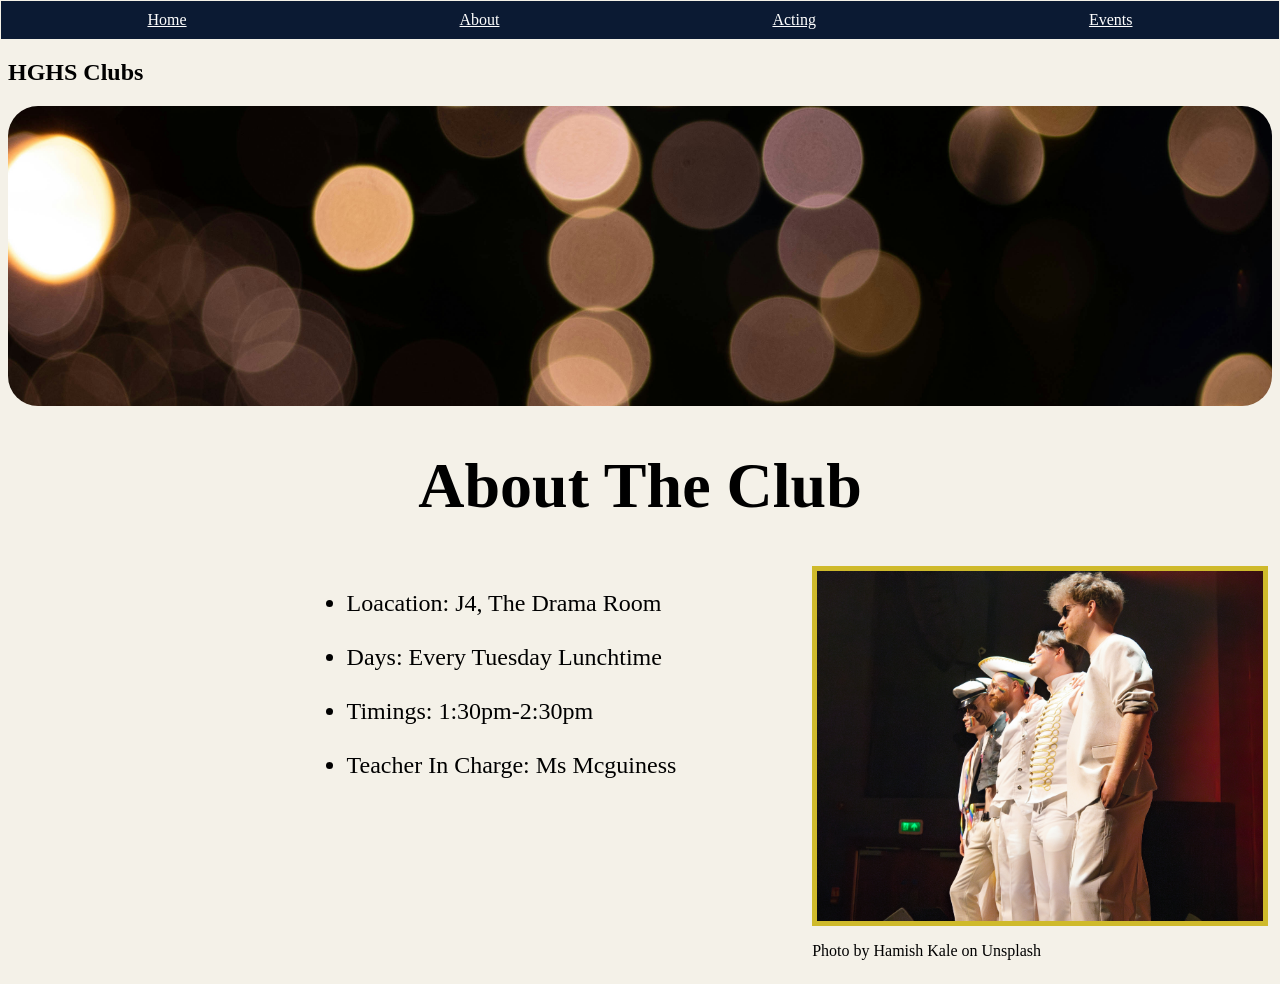
==== about.html @ 80193d59 "Deleted the break and line from every page and used css to make my text bigger" ====
<!DOCTYPE html>
<html lang="en">
<head>
    <title>Theatre Sports Club: About</title>
    <link rel="stylesheet" href="styles.css"> 
</head>
<body>

    <div class="navbar-links">
        <a href="index.html">Home</a>
        <a href="about.html">About</a>
        <a href="acting.html">Acting</a>
        <a href="events.html">Events</a>
    </div>

<div class="logo">
    <h2>HGHS Clubs</h2> 
</div>
    
<div class="splash-img">
    <img src="images/header.jpg.jpg" alt="Sparkle Header Image">
</div>


<div class="titles">
    <h1>About The Club</h1>
</div>



<div class="about-content">
    <div class="about">
    <img src="images/acting-11.jpg.jpg" alt="Image Of Actors On Stage Practicing">
    <p>Photo by Hamish Kale on Unsplash</p>
    </div>
    <div class="about-text">
    <ul>
        <li>Loacation: J4, The Drama Room</li>
        <br>
        <li>Days: Every Tuesday Lunchtime</li>
        <br>
        <li>Timings: 1:30pm-2:30pm</li>
        <br>
        <li>Teacher In Charge: Ms Mcguiness</li>
    </ul>
    </div>

</div>


</body>


</html>
---- styles.css ----
img {
    width: 100%;
    height: 300px;
    display: block;
    border-radius: 30px;
    object-fit: cover;
    background-image: url(images/header.jpg.jpg);
    background-repeat: no-repeat;
    background-size: auto;

}

.navbar-links {
    background-color: #0B1A33;
    display: flex;
    justify-content: space-around;
    flex-direction: row;
    margin-right: -7px;
    margin-left: -7px;
    margin-top: -7px;
    padding: 10px;  /* Makes the navigation bar thicker */

}

.navbar-links a {
    color: white;

}

.filler-image {
    width: 20%;
    height: auto;
    display: flex;
    justify-content: flex-start;
}

.home-content {
    display: flex;
    justify-content: flex-start;
    flex-direction: row;
    
}

.home-image {
    width: 20%;
    height: auto;
    max-width: 40%;
    border-radius: 0% !important;

}

.home-text {
    margin: 3%;
    display: flex;
    flex-direction: column;
    margin: 5%; 
}

.titles {
    font-size: xx-large;
    display: flex;
    justify-content: center;

}

.logo {
    display: flex;
    align-items: start;
}

.events img {
    width: 15%;
    height: 400px;
    display: flex;
    justify-content: center;
    flex-direction: column;
    max-width: 40%;
    border-radius: 0% !important;
    border: 5px solid #CFBA2B;

}

body {
    background-color: #f4f1e8;
}

.about img {
    width: 97%;
    height: 350px;
    border-radius: 0% !important;
    border: 5px solid #CFBA2B;

}

.about-content {
    display: flex;
    flex-direction: row-reverse;
}

.about-text {
    width: 40%;
    font-size: x-large;
}
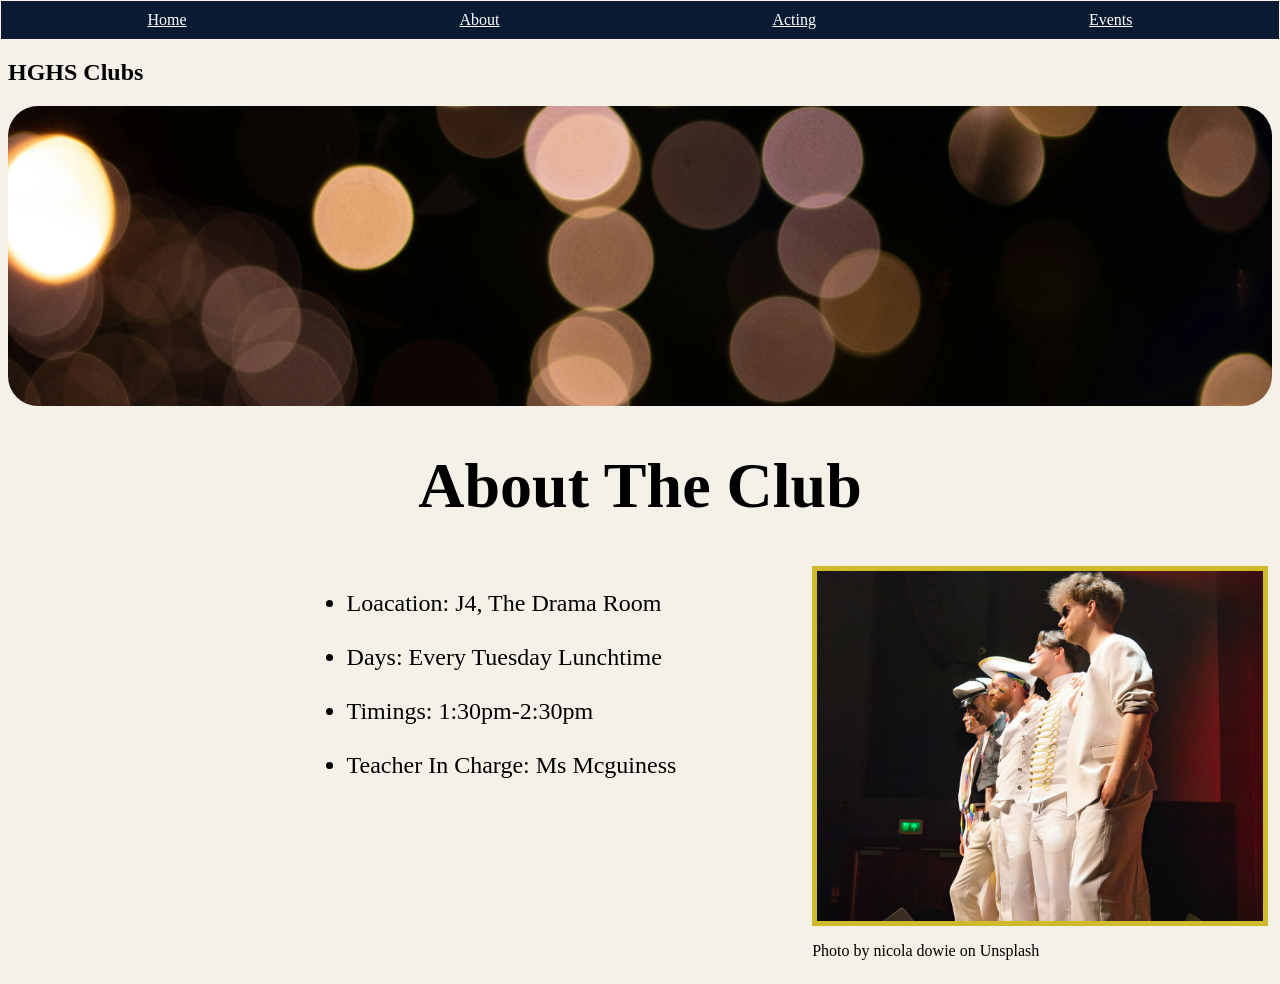
==== commit 642893da: "Added text on my about page and changed the div class name on events page and used css for styling" ====
--- a/about.html
+++ b/about.html
@@ -31,7 +31,7 @@
 <div class="about-content">
     <div class="about">
     <img src="images/acting-11.jpg.jpg" alt="Image Of Actors On Stage Practicing">
-    <p>Photo by Hamish Kale on Unsplash</p>
+    <p>Photo by nicola dowie on Unsplash</p>
     </div>
     <div class="about-text">
     <ul>
--- a/styles.css
+++ b/styles.css
@@ -45,8 +45,11 @@
 .home-image {
     width: 20%;
     height: auto;
-    max-width: 40%;
+}
+
+.home-image img {
     border-radius: 0% !important;
+    border: 5px solid #CFBA2B;
 
 }
 
@@ -55,6 +58,7 @@
     display: flex;
     flex-direction: column;
     margin: 5%; 
+    gap: 10%;
 }
 
 .titles {
@@ -69,12 +73,16 @@
     align-items: start;
 }
 
-.events img {
-    width: 15%;
-    height: 400px;
+.events-image {
     display: flex;
     justify-content: center;
     flex-direction: column;
+
+}
+
+.events-image img {
+    width: 15%;
+    height: 400px;
     max-width: 40%;
     border-radius: 0% !important;
     border: 5px solid #CFBA2B;
@@ -101,4 +109,7 @@
 .about-text {
     width: 40%;
     font-size: x-large;
+    display: flex;
+    justify-content: flex-start;
+    margin-left: 3%;
 }
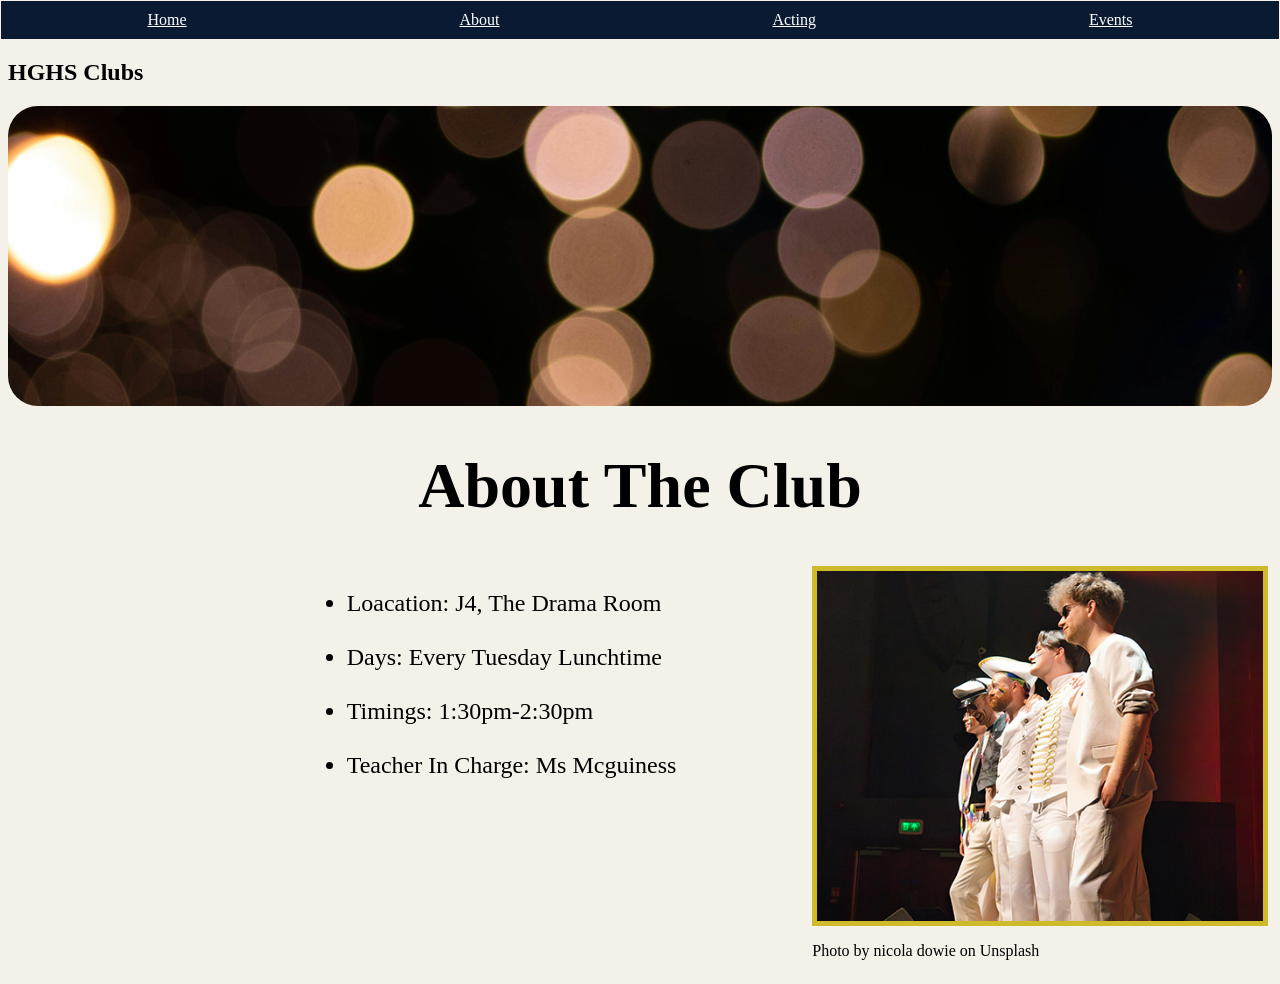
==== commit 6ea20dd4: "Changed the image on the about page added  new div and text on acting and used css for styling my pa" ====
--- a/about.html
+++ b/about.html
@@ -30,7 +30,7 @@
 
 <div class="about-content">
     <div class="about">
-    <img src="images/acting-11.jpg.jpg" alt="Image Of Actors On Stage Practicing">
+    <img src="images/acting-11.jpg.jpg" alt="Image Of Actors On Stage Standing">
     <p>Photo by nicola dowie on Unsplash</p>
     </div>
     <div class="about-text">
--- a/styles.css
+++ b/styles.css
@@ -59,6 +59,7 @@
     flex-direction: column;
     margin: 5%; 
     gap: 10%;
+    font-size: x-large;
 }
 
 .titles {
@@ -112,4 +113,28 @@
     display: flex;
     justify-content: flex-start;
     margin-left: 3%;
+}
+
+.acting-image-one {
+    width: 20%;
+    height: auto;
+    display: flex;
+    justify-content: flex-start;
+}
+
+.acting-image-one img {
+    border-radius: 0% !important;
+    border: 5px solid #CFBA2B;
+}
+
+.acting-image-two {
+    width: 20%;
+    height: auto;
+    display: flex;
+    justify-content: flex-start;
+}
+
+.acting-image-two img {
+    border-radius: 0% !important;
+    border: 5px solid #CFBA2B;
 }
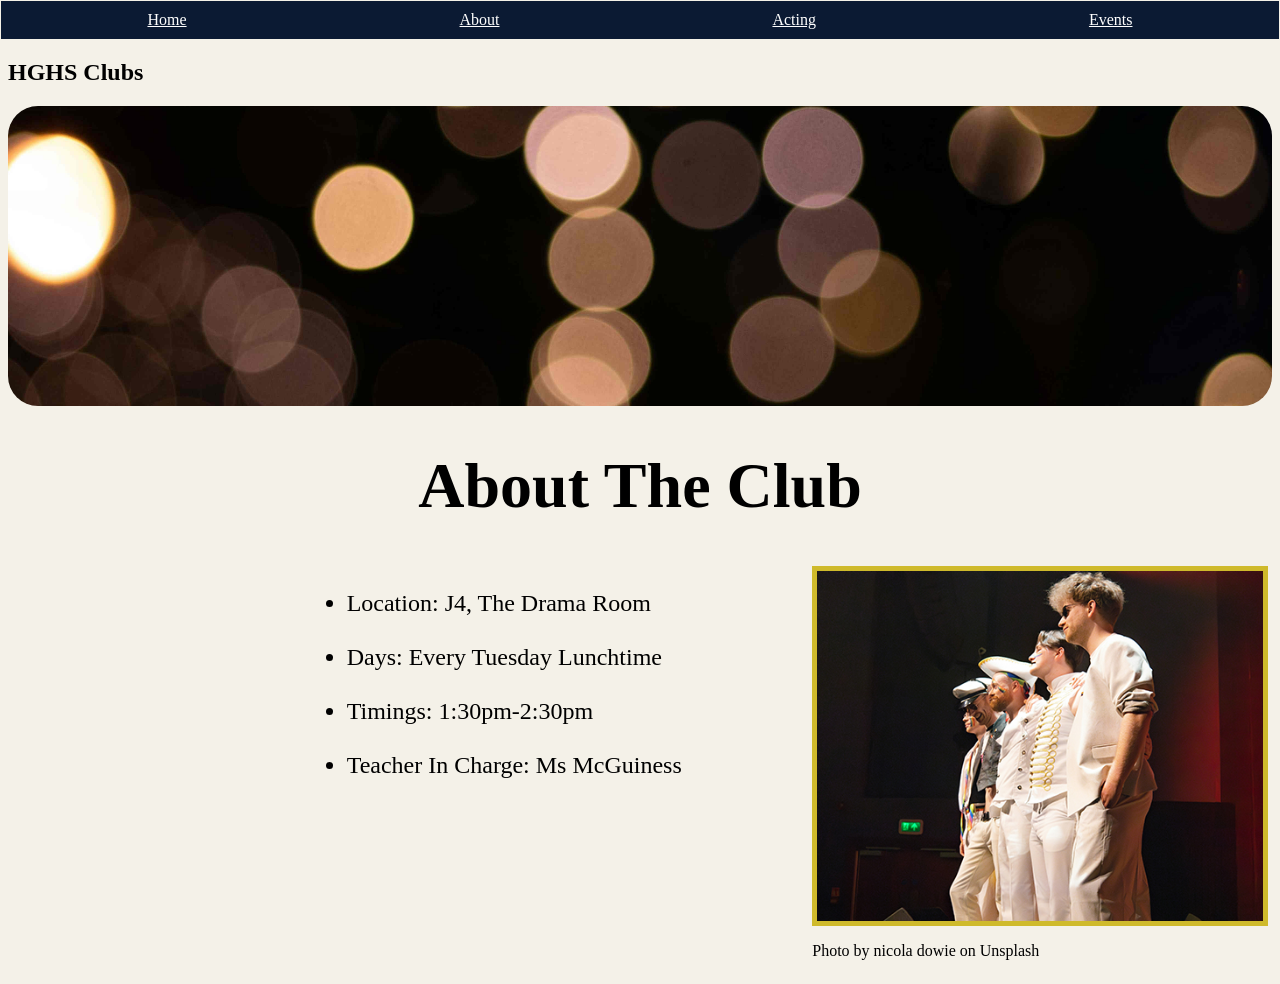
==== commit 262d3d6f: "Added new text on about page and added new images and text on the acting page and used css for styli" ====
--- a/about.html
+++ b/about.html
@@ -35,13 +35,13 @@
     </div>
     <div class="about-text">
     <ul>
-        <li>Loacation: J4, The Drama Room</li>
+        <li>Location: J4, The Drama Room</li>
         <br>
         <li>Days: Every Tuesday Lunchtime</li>
         <br>
         <li>Timings: 1:30pm-2:30pm</li>
         <br>
-        <li>Teacher In Charge: Ms Mcguiness</li>
+        <li>Teacher In Charge: Ms McGuiness</li>
     </ul>
     </div>
 
--- a/styles.css
+++ b/styles.css
@@ -137,4 +137,25 @@
 .acting-image-two img {
     border-radius: 0% !important;
     border: 5px solid #CFBA2B;
+}
+
+.acting-text-one {
+    margin: 3%;
+    display: flex;
+    flex-direction: column;
+    margin: 5%; 
+    gap: 10%;
+    font-size: x-large;
+}
+
+.acting-image-three {
+    width: 20%;
+    height: auto;
+    display: flex;
+    justify-content: flex-start;
+}
+
+.acting-image-three img {
+    border-radius: 0% !important;
+    border: 5px solid #CFBA2B;
 }
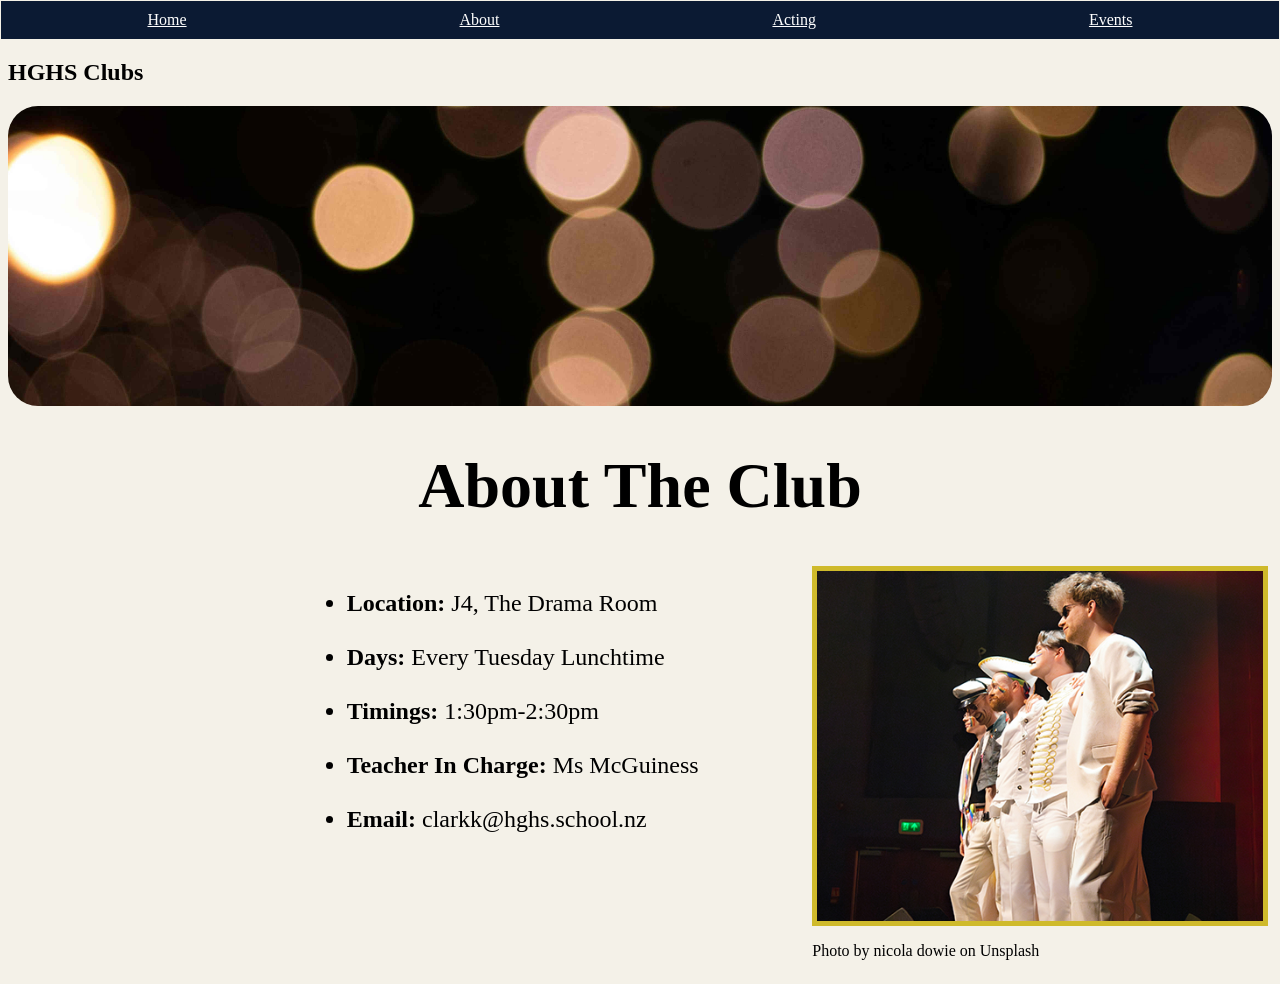
==== commit 1401eaab: "Added new text and made some text bold on about page and used css for my  navigation bar hover" ====
--- a/about.html
+++ b/about.html
@@ -35,13 +35,15 @@
     </div>
     <div class="about-text">
     <ul>
-        <li>Location: J4, The Drama Room</li>
+        <li><b>Location:</b> J4, The Drama Room</li>
         <br>
-        <li>Days: Every Tuesday Lunchtime</li>
+        <li><b>Days:</b> Every Tuesday Lunchtime</li>
         <br>
-        <li>Timings: 1:30pm-2:30pm</li>
+        <li><b>Timings:</b> 1:30pm-2:30pm</li>
         <br>
-        <li>Teacher In Charge: Ms McGuiness</li>
+        <li><b>Teacher In Charge:</b> Ms McGuiness</li>
+        <br>
+        <li><b>Email:</b> clarkk@hghs.school.nz</li>
     </ul>
     </div>
 
--- a/styles.css
+++ b/styles.css
@@ -24,7 +24,12 @@
 }
 
 .navbar-links a {
-    color: white;
+    color: white; /* Makes the navigation bar links white */
+
+}
+
+.navbar-links a:hover {
+    background-color: #616368;
 
 }
 
@@ -77,7 +82,7 @@
 .events-image {
     display: flex;
     justify-content: center;
-    flex-direction: column;
+    align-items: center;
 
 }
 
@@ -90,6 +95,22 @@
 
 }
 
+.events-text {
+    display: flex;
+    justify-content: center;
+    align-items: center;
+    flex-direction: column;
+    font-size: x-large;
+}
+
+.events-attribution {
+    display: flex;
+    justify-content: center;
+    align-items: center;
+    flex-direction: column;
+    font-size: medium;
+}
+
 body {
     background-color: #f4f1e8;
 }
@@ -115,16 +136,10 @@
     margin-left: 3%;
 }
 
-.acting-image-one {
-    width: 20%;
-    height: auto;
-    display: flex;
-    justify-content: flex-start;
-}
-
-.acting-image-one img {
-    border-radius: 0% !important;
-    border: 5px solid #CFBA2B;
+.acting-content-two {
+    display: flex;
+    justify-content: flex-start;
+    flex-direction: row;
 }
 
 .acting-image-two {
@@ -139,7 +154,7 @@
     border: 5px solid #CFBA2B;
 }
 
-.acting-text-one {
+.acting-text-two {
     margin: 3%;
     display: flex;
     flex-direction: column;
@@ -148,6 +163,7 @@
     font-size: x-large;
 }
 
+
 .acting-image-three {
     width: 20%;
     height: auto;
@@ -158,4 +174,50 @@
 .acting-image-three img {
     border-radius: 0% !important;
     border: 5px solid #CFBA2B;
+}
+
+.acting-content-three {
+    display: flex;
+    flex-direction: row-reverse;
+}
+
+.acting-text-three {
+    width: 40%;
+    font-size: x-large;
+    display: flex;
+    justify-content: flex-start;
+    margin-left: 3%;
+}
+
+.acting-attribution-three {
+    display: flex;
+    justify-content: flex-start;
+}
+
+
+.acting-content-four {
+    display: flex;
+    justify-content: flex-start;
+    flex-direction: row;
+}
+
+.acting-image-four {
+    width: 20%;
+    height: auto;
+    display: flex;
+    justify-content: flex-start;
+}
+
+.acting-image-four img {
+    border-radius: 0% !important;
+    border: 5px solid #CFBA2B;
+}
+
+.acting-text-four {
+    margin: 3%;
+    display: flex;
+    flex-direction: column;
+    margin: 5%; 
+    gap: 10%;
+    font-size: x-large;
 }
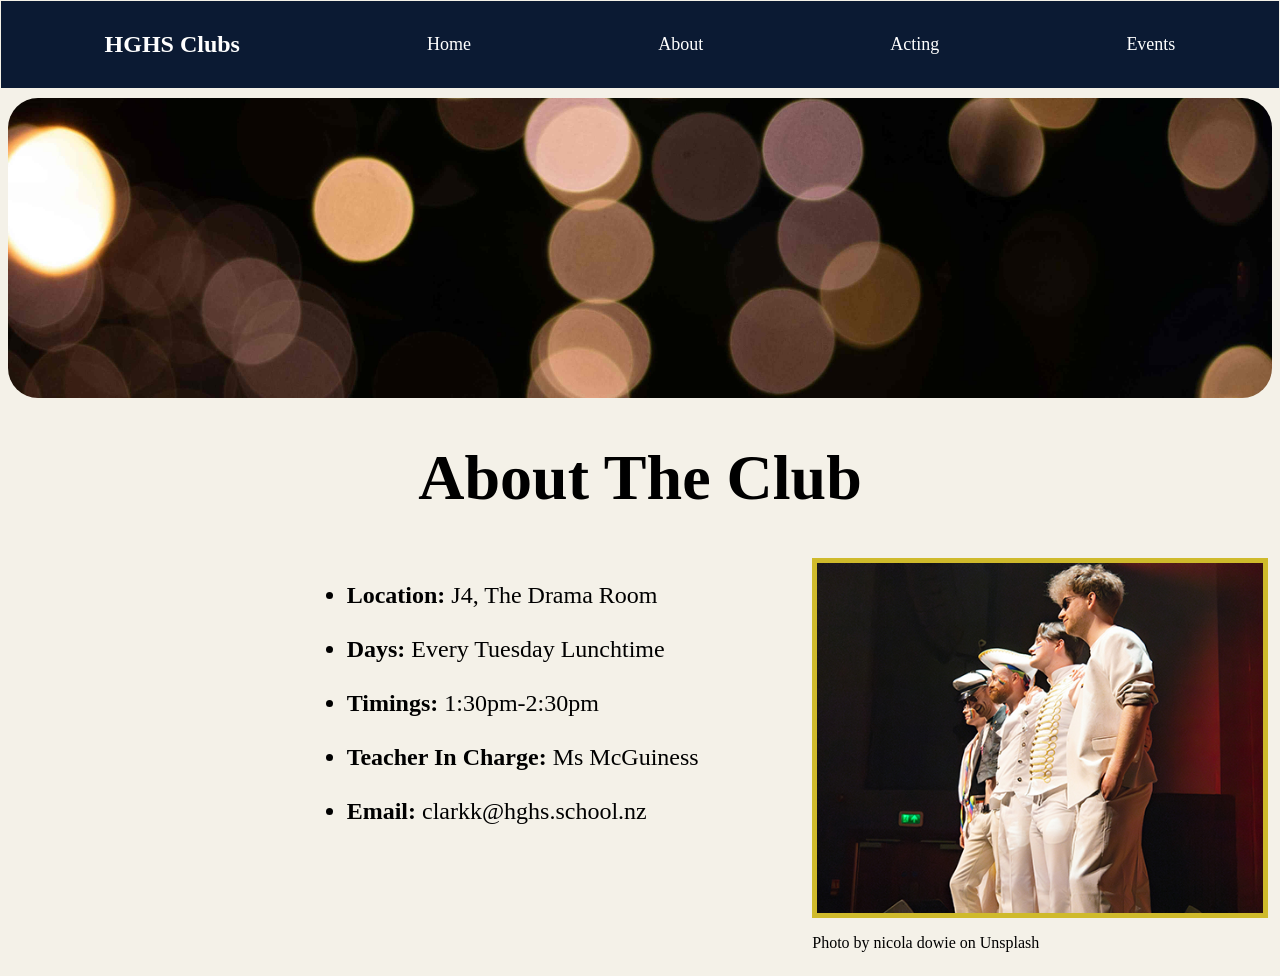
==== commit 744d4e40: "Changed my navigation bar div on every page and used css for styling my navigation bar" ====
--- a/about.html
+++ b/about.html
@@ -6,16 +6,13 @@
 </head>
 <body>
 
-    <div class="navbar-links">
-        <a href="index.html">Home</a>
-        <a href="about.html">About</a>
-        <a href="acting.html">Acting</a>
-        <a href="events.html">Events</a>
+    <div class="nav-bar">
+        <h2>HGHS Clubs</h2>
+        <div class="navbar-links"><a href="index.html">Home</a></div>
+        <div class="navbar-links"><a href="about.html">About</a></div>
+        <div class="navbar-links"><a href="acting.html">Acting</a></div>
+        <div class="navbar-links"><a href="events.html">Events</a></div>
     </div>
-
-<div class="logo">
-    <h2>HGHS Clubs</h2> 
-</div>
     
 <div class="splash-img">
     <img src="images/header.jpg.jpg" alt="Sparkle Header Image">
--- a/styles.css
+++ b/styles.css
@@ -11,7 +11,9 @@
 
 }
 
-.navbar-links {
+
+
+.nav-bar {
     background-color: #0B1A33;
     display: flex;
     justify-content: space-around;
@@ -19,26 +21,25 @@
     margin-right: -7px;
     margin-left: -7px;
     margin-top: -7px;
+    margin-bottom: 10px;
     padding: 10px;  /* Makes the navigation bar thicker */
+    align-items: center;
+    color: white;
 
 }
 
 .navbar-links a {
     color: white; /* Makes the navigation bar links white */
+    font-size: large;
+    text-decoration: none;
 
 }
 
 .navbar-links a:hover {
-    background-color: #616368;
-
-}
-
-.filler-image {
-    width: 20%;
-    height: auto;
-    display: flex;
-    justify-content: flex-start;
-}
+    background-color: #616368; /* When you hover over the link on the navigation bar a box will appear around it */
+
+}
+
 
 .home-content {
     display: flex;
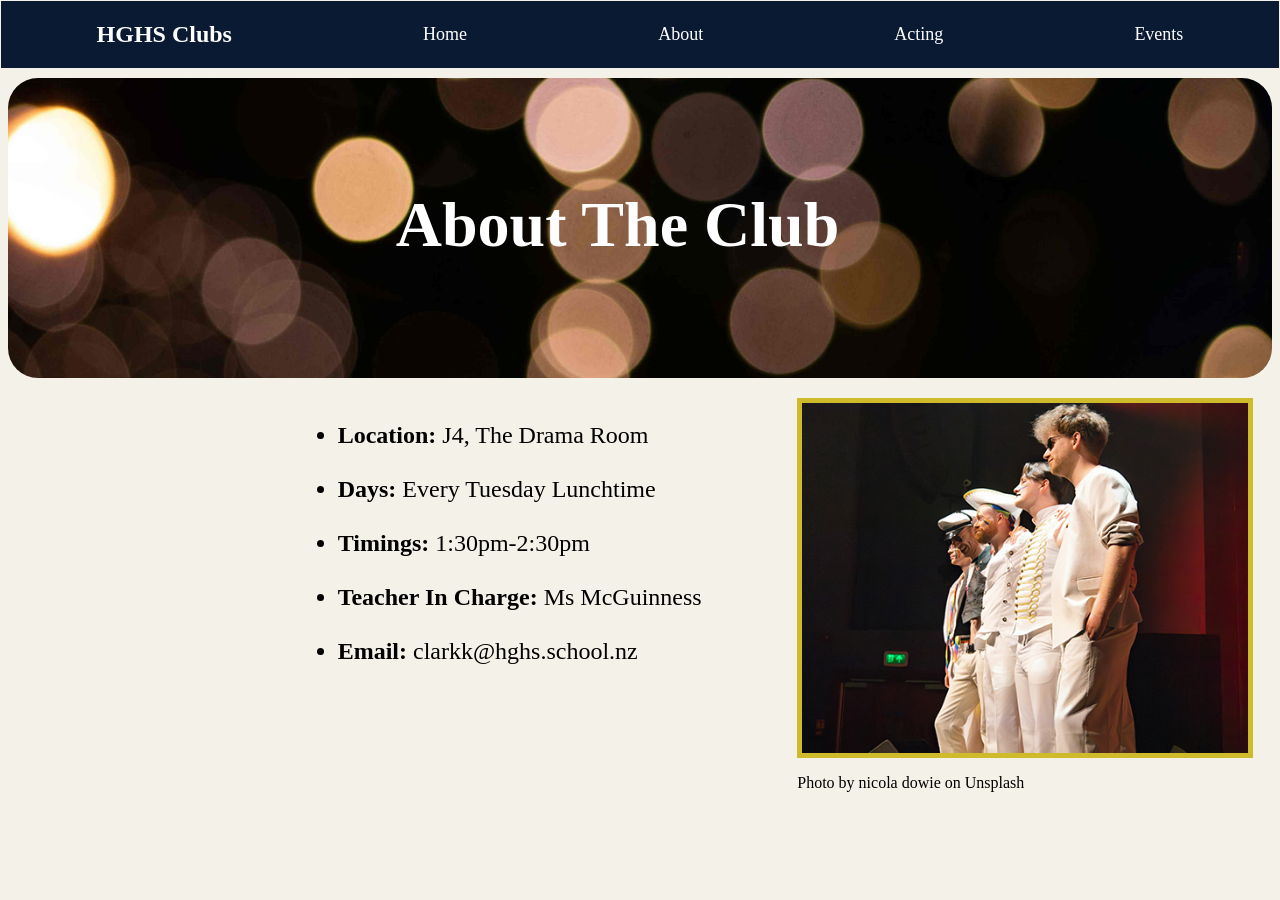
==== commit 167cab59: "Added some text on the acting page" ====
--- a/about.html
+++ b/about.html
@@ -38,7 +38,7 @@
         <br>
         <li><b>Timings:</b> 1:30pm-2:30pm</li>
         <br>
-        <li><b>Teacher In Charge:</b> Ms McGuiness</li>
+        <li><b>Teacher In Charge:</b> Ms McGuinness</li>
         <br>
         <li><b>Email:</b> clarkk@hghs.school.nz</li>
     </ul>
--- a/styles.css
+++ b/styles.css
@@ -1,13 +1,10 @@
 
 img {
-    width: 100%;
-    height: 300px;
+    width: 100%; /* This is used to adjust the width of the images*/
+    height: 300px; /* This is used to adjust the height of my images*/
     display: block;
-    border-radius: 30px;
-    object-fit: cover;
-    background-image: url(images/header.jpg.jpg);
-    background-repeat: no-repeat;
-    background-size: auto;
+    border-radius: 30px; /* Makes the borders of the header image curved */
+    object-fit: cover; /* Makes the header image cover most of the screen */
 
 }
 
@@ -18,11 +15,11 @@
     display: flex;
     justify-content: space-around;
     flex-direction: row;
-    margin-right: -7px;
-    margin-left: -7px;
-    margin-top: -7px;
-    margin-bottom: 10px;
-    padding: 10px;  /* Makes the navigation bar thicker */
+    margin-right: -7px; /* Makes the navigation bar not touch the top of the*/
+    margin-left: -7px; /* Makes the navigation bar not touch the left side of the*/
+    margin-top: -7px; /* Makes the navigation bar not touch the right side of the*/
+    margin-bottom: 10px; /* Adds a gap between the bottom of the navigation bar and the header image*/
+    padding: -1px;  /* Makes the navigation bar thicker */
     align-items: center;
     color: white;
 
@@ -31,11 +28,12 @@
 .navbar-links a {
     color: white; /* Makes the navigation bar links white */
     font-size: large;
-    text-decoration: none;
+    text-decoration: none; /* Removes the underline under the navigation bar links */
 
 }
 
 .navbar-links a:hover {
+    padding: 20px;
     background-color: #616368; /* When you hover over the link on the navigation bar a box will appear around it */
 
 }
@@ -44,18 +42,20 @@
 .home-content {
     display: flex;
     justify-content: flex-start;
-    flex-direction: row;
+    flex-direction: row; /* Makes the home image and home text side by side*/
     
 }
 
 .home-image {
     width: 20%;
     height: auto;
+    margin-top: 50px;
+    margin-left: 15px; /* This is used to move the home image of the edge of the screen */
 }
 
 .home-image img {
-    border-radius: 0% !important;
-    border: 5px solid #CFBA2B;
+    border-radius: 0% !important; /* This is used so that the rest of my images don't have a curved border */
+    border: 5px solid #CFBA2B; /* Makes the image have a Gold border colour */
 
 }
 
@@ -64,26 +64,36 @@
     display: flex;
     flex-direction: column;
     margin: 5%; 
-    gap: 10%;
-    font-size: x-large;
+    gap: 10%; /* For the gap between the home text and home image */
+    font-size: x-large;
+    margin-top: 130px; /* This is used to move the home text lower*/
 }
 
 .titles {
-    font-size: xx-large;
-    display: flex;
-    justify-content: center;
-
-}
+    position: absolute; /* This is used to be able to move the page titles anywhere*/
+    top: 145px; /* This is used to center the titles on the header image so its not touching the top */
+    left: -40px; /* This is used to center the titles on the header image so its not touching the left */
+    right: 5px; /* This is used to center the titles on the header image so its not touching the right */
+    bottom: 5px; /* This is used to center the titles on the header image so its not touching the bottom */
+    font-size: xx-large; /* This makes the page titles extra extra large*/
+    border-radius: 30px;
+    color: white;
+    display: flex;
+    justify-content: center;
+    text-align: center;
+}
+
 
 .logo {
     display: flex;
-    align-items: start;
+    align-items: start; /* This is used to move the logo on my left hand side of the navigation bar*/
 }
 
 .events-image {
     display: flex;
     justify-content: center;
-    align-items: center;
+    align-items: center; /* This is used to center the images*/
+    margin-top: 20px;
 
 }
 
@@ -100,14 +110,14 @@
     display: flex;
     justify-content: center;
     align-items: center;
-    flex-direction: column;
+    flex-direction: column; /* This is used to make the text display as a column*/
     font-size: x-large;
 }
 
 .events-attribution {
     display: flex;
     justify-content: center;
-    align-items: center;
+    align-items: center; /* This is used to center the events image attributions*/
     flex-direction: column;
     font-size: medium;
 }
@@ -126,7 +136,9 @@
 
 .about-content {
     display: flex;
-    flex-direction: row-reverse;
+    flex-direction: row-reverse; /* This is used to move the about image to my right and side of the page with the about text on my left hand side of the page*/
+    margin-top: 20px;
+    margin-right: 15px;
 }
 
 .about-text {
@@ -148,6 +160,7 @@
     height: auto;
     display: flex;
     justify-content: flex-start;
+    margin-left: 15px;
 }
 
 .acting-image-two img {
@@ -164,12 +177,17 @@
     font-size: x-large;
 }
 
+.acting-attribution-two {
+    margin-left: 80px; /* This is used to move the attribution of the edge of the page*/
+    margin-top: -70px; /* This is used to remove the gap between the acting image and attribution*/
+}
 
 .acting-image-three {
     width: 20%;
     height: auto;
     display: flex;
     justify-content: flex-start;
+    margin-right: 20px;
 }
 
 .acting-image-three img {
@@ -191,8 +209,7 @@
 }
 
 .acting-attribution-three {
-    display: flex;
-    justify-content: flex-start;
+    margin-left: 1555px; /* This is used to move this image attribution to my right hand side of the page*/
 }
 
 
@@ -207,6 +224,7 @@
     height: auto;
     display: flex;
     justify-content: flex-start;
+    margin-left: 15px;
 }
 
 .acting-image-four img {
@@ -221,4 +239,15 @@
     margin: 5%; 
     gap: 10%;
     font-size: x-large;
+}
+
+.acting-attribution-four {
+    margin-left: 80px;
+    margin-top: -100px;
+}
+
+.acting-introduction-text {
+    font-size: x-large;
+    display: flex;
+    justify-content: center; /* This is used to center my starting acting text*/
 }
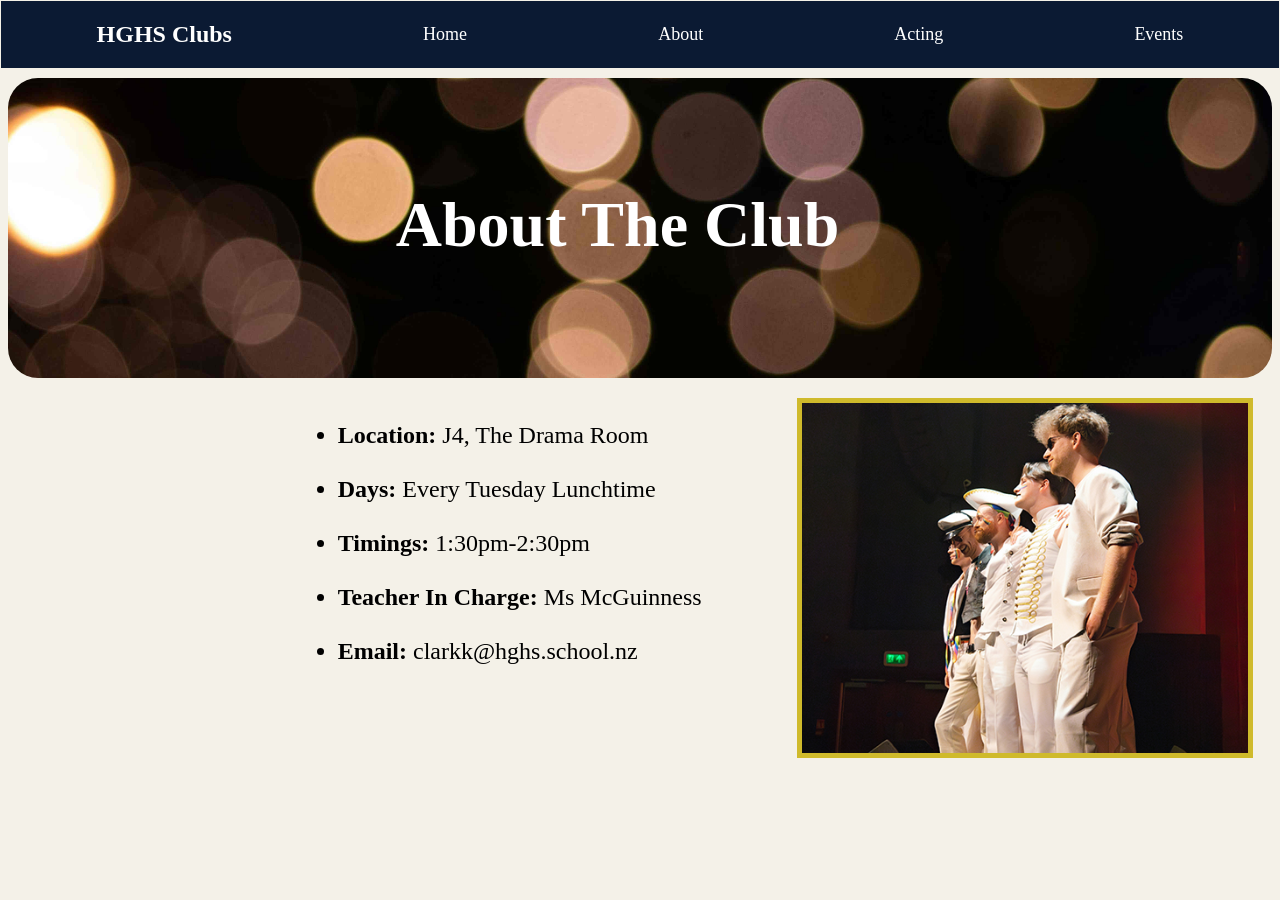
==== commit 5ad5a9f3: "Added new div class on home page and about page and used css for styling and added css comments" ====
--- a/about.html
+++ b/about.html
@@ -28,7 +28,6 @@
 <div class="about-content">
     <div class="about">
     <img src="images/acting-11.jpg.jpg" alt="Image Of Actors On Stage Standing">
-    <p>Photo by nicola dowie on Unsplash</p>
     </div>
     <div class="about-text">
     <ul>
@@ -46,6 +45,11 @@
 
 </div>
 
+<div class="about-attribution">
+<p>Photo by nicola dowie on Unsplash</p>
+</div>
+
+
 
 </body>
 
--- a/styles.css
+++ b/styles.css
@@ -161,6 +161,7 @@
     display: flex;
     justify-content: flex-start;
     margin-left: 15px;
+    margin-top: 10px;
 }
 
 .acting-image-two img {
@@ -175,11 +176,12 @@
     margin: 5%; 
     gap: 10%;
     font-size: x-large;
+    margin-top: 60px;
 }
 
 .acting-attribution-two {
     margin-left: 80px; /* This is used to move the attribution of the edge of the page*/
-    margin-top: -70px; /* This is used to remove the gap between the acting image and attribution*/
+    margin-top: -25px; /* This is used to remove the gap between the acting image and attribution*/
 }
 
 .acting-image-three {
@@ -187,7 +189,8 @@
     height: auto;
     display: flex;
     justify-content: flex-start;
-    margin-right: 20px;
+    margin-right: 50px;
+    margin-top: 10px;
 }
 
 .acting-image-three img {
@@ -206,6 +209,8 @@
     display: flex;
     justify-content: flex-start;
     margin-left: 3%;
+    margin-top: 50px;
+    margin-right: -50px;
 }
 
 .acting-attribution-three {
@@ -239,15 +244,25 @@
     margin: 5%; 
     gap: 10%;
     font-size: x-large;
+    margin-top: 40px;
 }
 
 .acting-attribution-four {
     margin-left: 80px;
-    margin-top: -100px;
+    margin-top: -40px;
 }
 
 .acting-introduction-text {
     font-size: x-large;
     display: flex;
     justify-content: center; /* This is used to center my starting acting text*/
+    margin-top: 10px;
+}
+
+.home-attribution {
+    margin-left: 90px; 
+}
+
+.about-attribution {
+    margin-left: 1550px; /* This is used to move the about attribution to my right hand side of the page*/
 }
